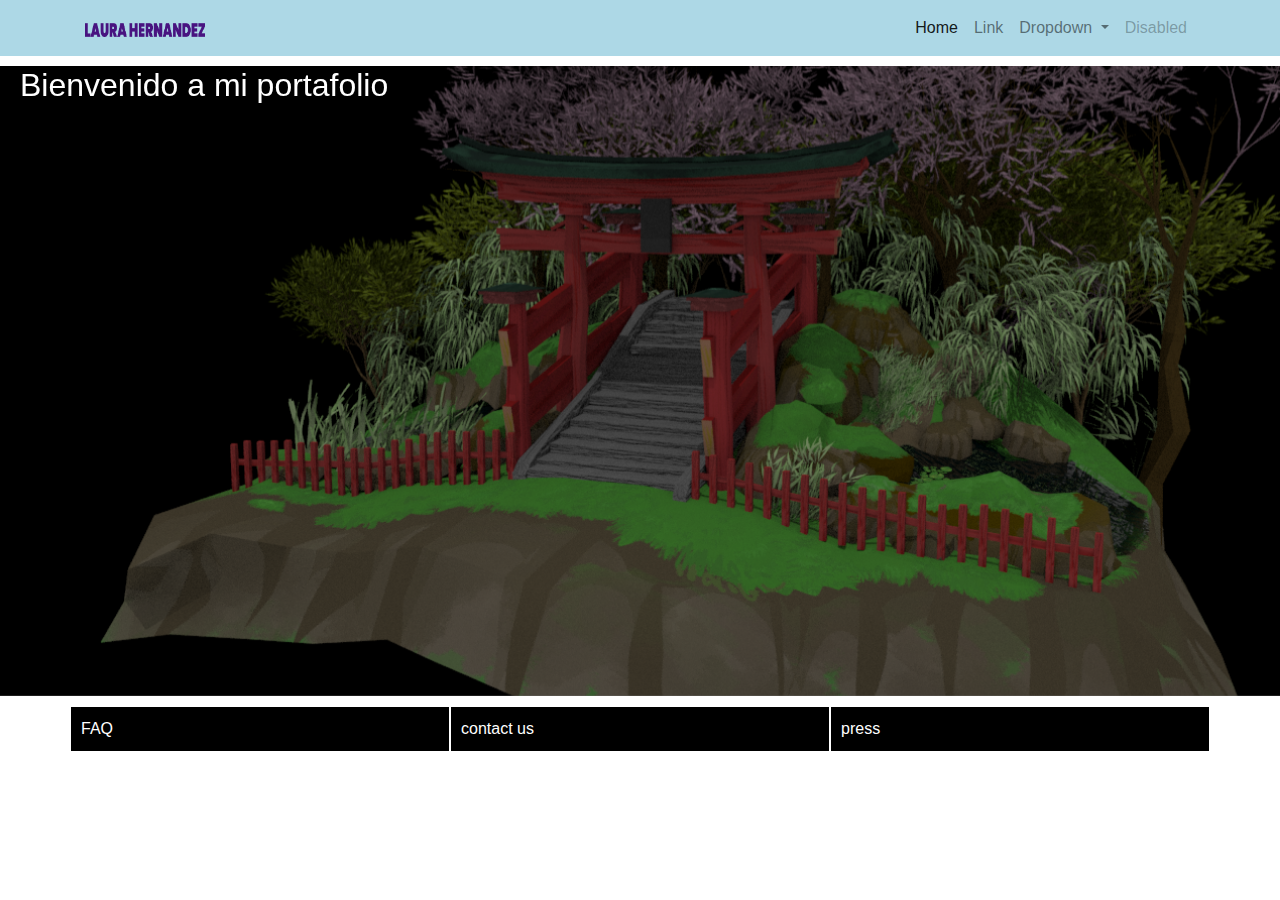
==== index.html @ 9cbc168f "Primera practica de Bootstrap, reto 2,3, carousel inicial" ====
<!doctype html>
<html lang="en">
  <head>
    <!-- Required meta tags -->
    <meta charset="utf-8">
    <meta name="viewport" content="width=device-width, initial-scale=1, shrink-to-fit=no">

    <!-- Bootstrap CSS -->
    <link rel="stylesheet" href="https://stackpath.bootstrapcdn.com/bootstrap/4.4.1/css/bootstrap.min.css" integrity="sha384-Vkoo8x4CGsO3+Hhxv8T/Q5PaXtkKtu6ug5TOeNV6gBiFeWPGFN9MuhOf23Q9Ifjh" crossorigin="anonymous">
    <link rel="stylesheet" href="css/estilos.css">
    <title>Hello, world!</title>
 



</head>



  <body>
    <!--Empieza header nav-->

    <nav class="navbar navbar-expand-lg navbar-light" id="header">
      <!--Esto es para centrar los elementos del menu-->
    <div class="container">
      <a class="navbar-brand" href="#">

        <img src="images/LHLogo.png" alt="Laura Hernandez logo">
      </a>
      <button class="navbar-toggler" type="button" data-toggle="collapse" data-target="#navbarSupportedContent" aria-controls="navbarSupportedContent" aria-expanded="false" aria-label="Toggle navigation">
        <span class="navbar-toggler-icon"></span>
      </button>
    
      <div class="collapse navbar-collapse" id="navbarSupportedContent">
        <ul class="navbar-nav ml-auto">
          <li class="nav-item active">
            <a class="nav-link" href="#">Home <span class="sr-only">(current)</span></a>
          </li>
          <li class="nav-item">
            <a class="nav-link" href="#">Link</a>
          </li>
          <li class="nav-item dropdown">
            <a class="nav-link dropdown-toggle" href="#" id="navbarDropdown" role="button" data-toggle="dropdown" aria-haspopup="true" aria-expanded="false">
              Dropdown
            </a>
            <div class="dropdown-menu" aria-labelledby="navbarDropdown">
              <a class="dropdown-item" href="#">Action</a>
              <a class="dropdown-item" href="#">Another action</a>
              <div class="dropdown-divider"></div>
              <a class="dropdown-item" href="#">Something else here</a>
            </div>
          </li>
          <li class="nav-item">
            <a class="nav-link disabled" href="#" tabindex="-1" aria-disabled="true">Disabled</a>
          </li>
        </ul>
       
      </div>
    </div>
    </nav>

    <!--Empieza main section-->
<section class="Mainsec">
    <div id="carouselExampleFade" class="carousel slide carousel-fade" data-ride="carousel" data-pause="false">
      <div class="carousel-inner">
        <div class="carousel-item active imagen"  data-interval="5000">
          <img src="images/render1.png" class="d-block w-100" alt="render one">
        </div>
        <div class="carousel-item imagen"  data-interval="5000">
          <img src="images/render2.png" class="d-block w-100" alt="render two">
        </div>
        <div class="carousel-item imagen"  data-interval="5000">
          <img src="images/render3.png" class="d-block w-100" alt="render three">
        </div>
      </div>

      <div class="overlay">
        <h2>Bienvenido a mi portafolio</h2>

      </div>

      <!--Controles para mover el carousel
      <a class="carousel-control-prev" href="#carouselExampleFade" role="button" data-slide="prev">
        <span class="carousel-control-prev-icon" aria-hidden="true"></span>
        <span class="sr-only">Previous</span>
      </a>
      <a class="carousel-control-next" href="#carouselExampleFade" role="button" data-slide="next">
        <span class="carousel-control-next-icon" aria-hidden="true"></span>
        <span class="sr-only">Next</span>
      </a> -->
    </div>

  </section>

    <!--Empieza footer-->

  <footer class="container footer">

    <div class="row">
      <div class="col-12 col-lg columna">FAQ</div>
      <div class="col-12 col-lg columna">contact us</div>
      <div class="col-12 col-lg columna">press</div>



    </div>
  


  </footer>
    

   
        

  

    <!-- Optional JavaScript -->
    <!-- jQuery first, then Popper.js, then Bootstrap JS -->
    <script src="https://code.jquery.com/jquery-3.4.1.slim.min.js" integrity="sha384-J6qa4849blE2+poT4WnyKhv5vZF5SrPo0iEjwBvKU7imGFAV0wwj1yYfoRSJoZ+n" crossorigin="anonymous"></script>
    <script src="https://cdn.jsdelivr.net/npm/popper.js@1.16.0/dist/umd/popper.min.js" integrity="sha384-Q6E9RHvbIyZFJoft+2mJbHaEWldlvI9IOYy5n3zV9zzTtmI3UksdQRVvoxMfooAo" crossorigin="anonymous"></script>
    <script src="https://stackpath.bootstrapcdn.com/bootstrap/4.4.1/js/bootstrap.min.js" integrity="sha384-wfSDF2E50Y2D1uUdj0O3uMBJnjuUD4Ih7YwaYd1iqfktj0Uod8GCExl3Og8ifwB6" crossorigin="anonymous"></script>
  </body>
</html>
---- css/estilos.css ----
.columna{

    border: 1px white solid;
    padding: 10px;
}

.footer{

    background-color: black;
    color: white;
}

#header img{

    width: 120px;
}

#header{

    background-color: lightblue;
   
}


.imagen img{

   height: 70vh;
   object-fit: cover;
}

.Mainsec{

    margin-top:10px;
    margin-bottom: 10px;
}

#carouselExampleFade{
   
}

.overlay{

    position: absolute;
    top:0;
    bottom:0;
    left: 0;
    right: 0;
    z-index: 1;
    padding-left: 20px;

    background-color: rgba(0,0,0,.5);
    color: white;
}
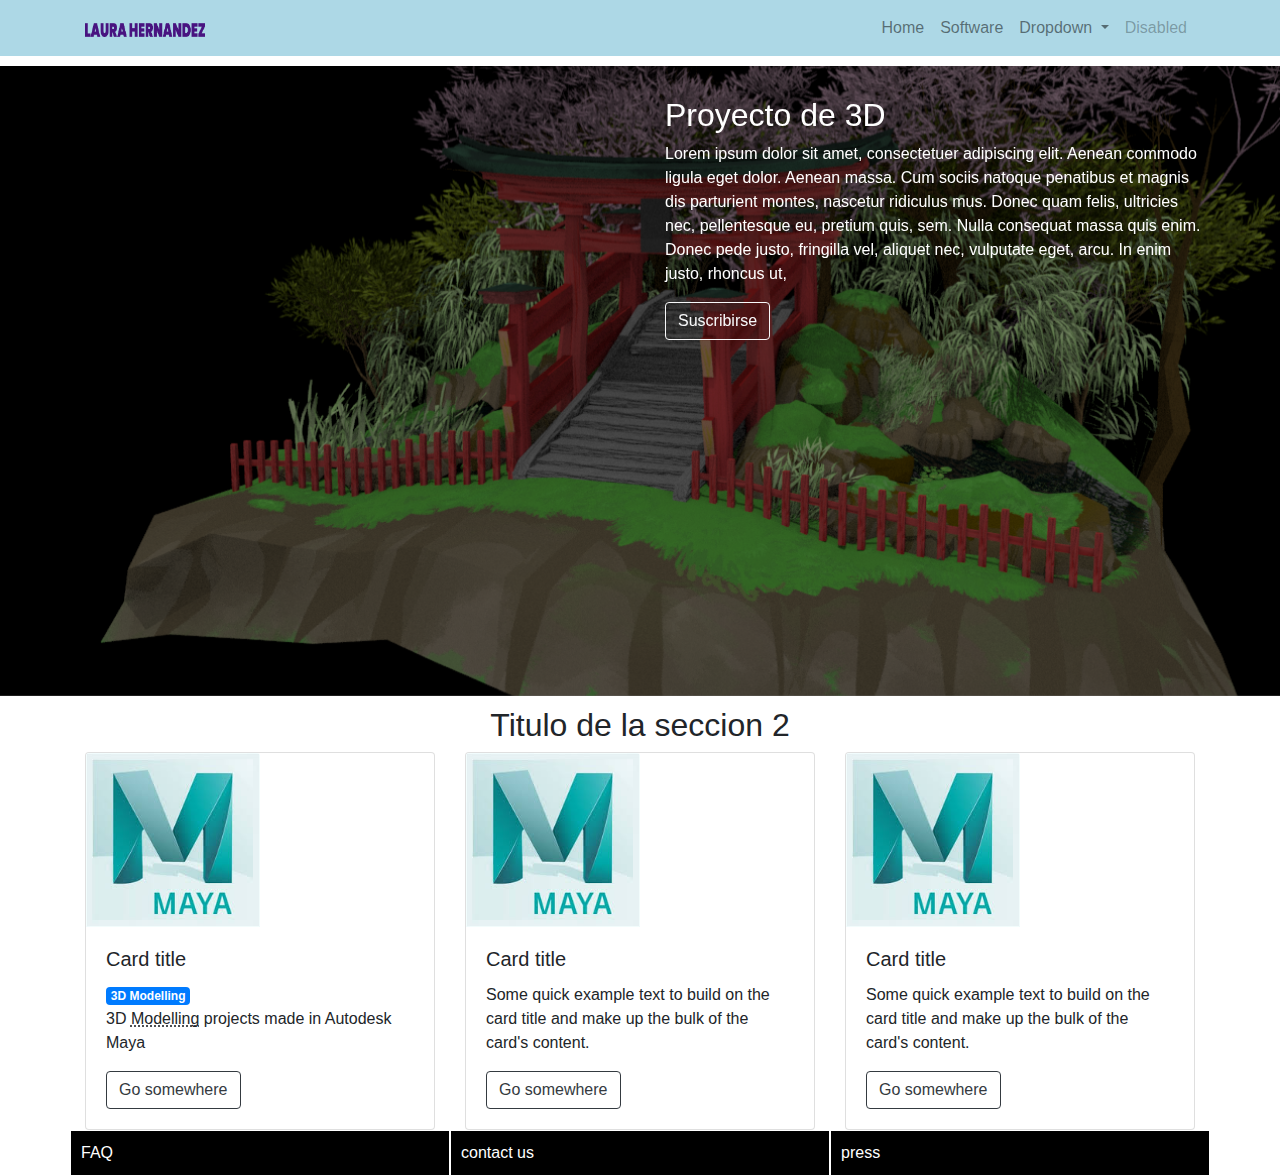
==== commit 1d27ba19: "Update de todo el sitio bootsrap" ====
--- a/index.html
+++ b/index.html
@@ -8,7 +8,7 @@
     <!-- Bootstrap CSS -->
     <link rel="stylesheet" href="https://stackpath.bootstrapcdn.com/bootstrap/4.4.1/css/bootstrap.min.css" integrity="sha384-Vkoo8x4CGsO3+Hhxv8T/Q5PaXtkKtu6ug5TOeNV6gBiFeWPGFN9MuhOf23Q9Ifjh" crossorigin="anonymous">
     <link rel="stylesheet" href="css/estilos.css">
-    <title>Hello, world!</title>
+    <title>Laura Bootstrap!</title>
  
 
 
@@ -17,10 +17,10 @@
 
 
 
-  <body>
+  <body data-spy="scroll" data-target="#navbarSupportedContent" data-offset="40">
     <!--Empieza header nav-->
 
-    <nav class="navbar navbar-expand-lg navbar-light" id="header">
+    <nav class="navbar navbar-expand-lg navbar-light sticky-top" id="header">
       <!--Esto es para centrar los elementos del menu-->
     <div class="container">
       <a class="navbar-brand" href="#">
@@ -33,11 +33,11 @@
     
       <div class="collapse navbar-collapse" id="navbarSupportedContent">
         <ul class="navbar-nav ml-auto">
-          <li class="nav-item active">
-            <a class="nav-link" href="#">Home <span class="sr-only">(current)</span></a>
+          <li class="nav-item ">
+            <a class="nav-link" href="#Home">Home <span class="sr-only">(current)</span></a>
           </li>
           <li class="nav-item">
-            <a class="nav-link" href="#">Link</a>
+            <a class="nav-link" href="#software">Software</a>
           </li>
           <li class="nav-item dropdown">
             <a class="nav-link dropdown-toggle" href="#" id="navbarDropdown" role="button" data-toggle="dropdown" aria-haspopup="true" aria-expanded="false">
@@ -60,7 +60,7 @@
     </nav>
 
     <!--Empieza main section-->
-<section class="Mainsec">
+<section class="Mainsec" id="Home">
     <div id="carouselExampleFade" class="carousel slide carousel-fade" data-ride="carousel" data-pause="false">
       <div class="carousel-inner">
         <div class="carousel-item active imagen"  data-interval="5000">
@@ -75,7 +75,24 @@
       </div>
 
       <div class="overlay">
-        <h2>Bienvenido a mi portafolio</h2>
+        
+        <div class="container">
+
+          <div class="row">
+            <div class="col-6 offset-6 informacion">
+
+                <h2>Proyecto de 3D</h2>
+
+                <p>
+                  Lorem ipsum dolor sit amet, consectetuer adipiscing elit. Aenean commodo ligula eget dolor. Aenean massa. Cum sociis natoque penatibus et magnis dis parturient montes, nascetur ridiculus mus. Donec quam felis, ultricies nec, pellentesque eu, pretium quis, sem. Nulla consequat massa quis enim. Donec pede justo, fringilla vel, aliquet nec, vulputate eget, arcu. In enim justo, rhoncus ut,
+                </p>
+
+                <button type="button" class="btn btn-outline-light" data-toggle="modal" data-target="#exampleModal">Suscribirse</button>
+
+            </div>
+
+          </div>
+        </div>
 
       </div>
 
@@ -92,6 +109,66 @@
 
   </section>
 
+  <!--Speakers / otra seccion con cards-->
+
+  <section id="software" >
+
+    <div class="container">
+
+      <div class="row">
+        <div class="col text-center">
+
+          <h2>Titulo de la seccion 2</h2>
+        </div>
+      </div>
+
+      <div class="row">
+
+        <div class="col-12 col-md-6 col-lg-4">
+
+          <div class="card" >
+            <img src="images/mayalogo.jpg" class="card-img-top tarjetaimg" alt="logo Autodesk Maya">
+            <div class="card-body">
+              <h5 class="card-title">Card title</h5>
+              <span class="badge badge-primary">3D Modelling</span>
+              <p class="card-text">3D <abbr title="Polygonal modelling">Modelling</abbr> projects made in Autodesk Maya</p>
+              <a href="#" class="btn btn-outline-dark">Go somewhere</a>
+            </div>
+          </div>
+        </div>
+
+        <div class="col-12 col-md-6 col-lg-4">
+
+          <div class="card" >
+            <img src="images/mayalogo.jpg" class="card-img-top tarjetaimg" alt="logo Autodesk Maya">
+            <div class="card-body">
+              <h5 class="card-title">Card title</h5>
+              <p class="card-text">Some quick example text to build on the card title and make up the bulk of the card's content.</p>
+              <a href="#" class="btn btn-outline-dark">Go somewhere</a>
+            </div>
+          </div>
+        </div>
+
+        <div class="col-12 col-md-6 col-lg-4">
+
+          <div class="card" >
+            <img src="images/mayalogo.jpg" class="card-img-top tarjetaimg" alt="logo Autodesk Maya">
+            <div class="card-body">
+              <h5 class="card-title">Card title</h5>
+              <p class="card-text">Some quick example text to build on the card title and make up the bulk of the card's content.</p>
+              <a href="#" class="btn btn-outline-dark">Go somewhere</a>
+            </div>
+          </div>
+        </div>
+      </div>
+
+
+    </div>
+
+
+
+  </section>
+
     <!--Empieza footer-->
 
   <footer class="container footer">
@@ -108,8 +185,44 @@
 
 
   </footer>
+
+  <!--Modal, se recomienda ponerlo en el body-->
     
-
+  <div class="modal fade" id="exampleModal" tabindex="-1" role="dialog" aria-labelledby="exampleModalLabel" aria-hidden="true">
+    <div class="modal-dialog" role="document">
+      <div class="modal-content">
+        <div class="modal-header">
+          <h5 class="modal-title" id="exampleModalLabel">Suscribete</h5>
+          <button type="button" class="close" data-dismiss="modal" aria-label="Close">
+            <span aria-hidden="true">&times;</span>
+          </button>
+        </div>
+        <div class="modal-body">
+          <form >
+            <div class="form-row">
+
+              <div class="form-group col">
+
+                <div class="input-group">
+                  <div class="input-group-prepend">
+                    <span class="input-group-text">First and last name</span>
+                  </div>
+                  <input type="text" aria-label="First name" class="form-control">
+                  <input type="text" aria-label="Last name" class="form-control">
+                </div>
+              </div>
+            </div>
+
+
+          </form>
+        </div>
+        <div class="modal-footer">
+          <button type="button" class="btn btn-secondary" data-dismiss="modal">Close</button>
+          <button type="button" class="btn btn-primary">Save changes</button>
+        </div>
+      </div>
+    </div>
+  </div>
    
         
 
--- a/css/estilos.css
+++ b/css/estilos.css
@@ -52,4 +52,19 @@
 
     background-color: rgba(0,0,0,.5);
     color: white;
+}
+
+.informacion{
+    padding-top: 30px;
+}
+
+.tarjetaimg{
+
+    width: 50%;
+}
+
+#speakers{
+
+    margin-top:20px;
+    margin-bottom: 10px;
 }